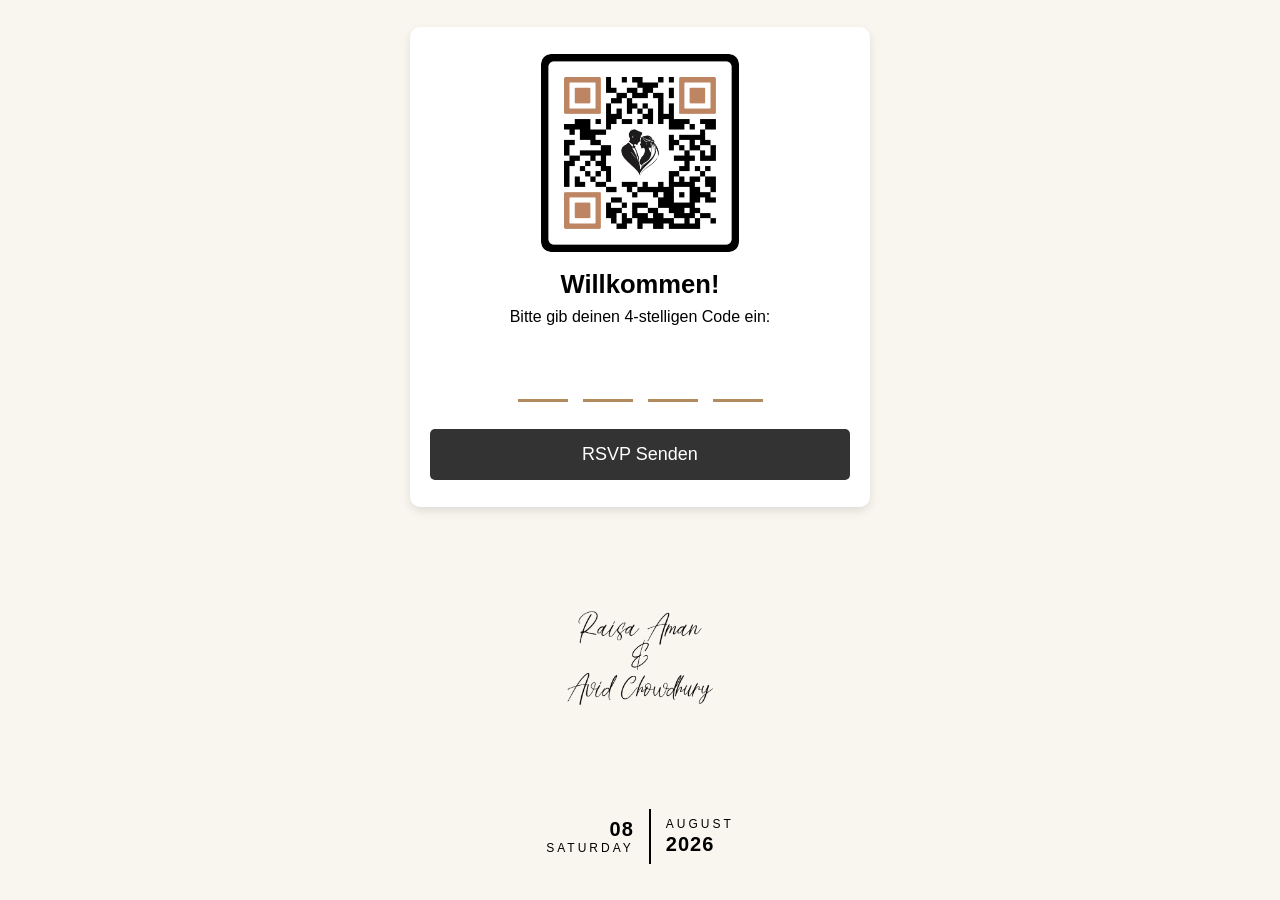
==== index.html @ 6ccfea8a "Add files via upload" ====
<!DOCTYPE html>
<html lang="de">
<head>
    <meta charset="UTF-8">
    <meta name="viewport" content="width=device-width, initial-scale=1.0">
    <title>Unsere Hochzeit - RSVP</title>
    <link rel="stylesheet" href="style.css">
</head>
<body>

<div id="landing-page-wrapper">
    
    <div class="container" id="login-section">
        <img src="QRCode.png" alt="QR Code" class="qr-image">
        
        <h2>Willkommen!</h2>
        <p>Bitte gib deinen 4-stelligen Code ein:</p>
        
        <div class="pin-container">
            <input type="text" class="pin-input" maxlength="1" pattern="[0-9]*" inputmode="numeric">
            <input type="text" class="pin-input" maxlength="1" pattern="[0-9]*" inputmode="numeric">
            <input type="text" class="pin-input" maxlength="1" pattern="[0-9]*" inputmode="numeric">
            <input type="text" class="pin-input" maxlength="1" pattern="[0-9]*" inputmode="numeric">
        </div>

        <button id="login-btn">RSVP Senden</button>
        <p id="login-error" class="hidden error-text"></p>
    </div>

    <div class="signature-wrapper">
        <img src="signature.png" alt="Raisa & Avid" class="signature-img">
    </div>

    <div class="wedding-date-wrapper">
        <div class="date-mask">
            <div class="date-left">
                <p class="txt-bold">08</p>
                <p class="txt-light">SATURDAY</p>
            </div>
        </div>
        <div class="date-divider"></div>
        <div class="date-mask">
            <div class="date-right">
                <p class="txt-light">AUGUST</p>
                <p class="txt-bold">2026</p>
            </div>
        </div>
    </div>
    
</div>

<div id="rsvp-section" class="hidden">
    
    <section class="snap-card" id="card-1">
        <div class="card-content">
            <h2 id="welcome-title">Willkommen!</h2>
            <p id="welcome-text">
                Willkommen <span id="display-name"></span> zu unserer Hochzeit am 08. August 2026 von 16 - 01 Uhr. 
                Bitte nimm dir für diesen Tag frei und gib uns Bescheid bis zum 17. Mai.
            </p>
            <div style="display: flex; gap: 10px; margin-top: 20px; width: 100%;">
                <button id="btn-accept" class="action-btn btn-outline-green">Zusagen</button>
                <button id="btn-decline" class="action-btn btn-outline-red">Absagen</button>
            </div>
        </div>
    </section>

    <section class="snap-card" id="card-2">
    <h2>Gäste Infos</h2>
    <div class="card-content">
        <p id="guest-count-hint" style="font-size: 0.9em; color: #666; margin-bottom: 15px;"></p>
        
        <div id="guest-rows-container"></div>
        
        <button id="btn-add-guest" class="hidden">
            <svg width="20" height="20" viewBox="0 0 24 24" fill="none" stroke="currentColor" stroke-width="2" stroke-linecap="round" stroke-linejoin="round"><line x1="12" y1="5" x2="12" y2="19"></line><line x1="5" y1="12" x2="19" y2="12"></line></svg>
            Weiteren Gast hinzufügen
        </button>

        <p style="font-size: 0.8em; color: #999; margin-top: 20px;">Wische nach oben, wenn alle Gäste eingetragen sind ↓</p>
    </div>
</section>

    <section class="snap-card" id="card-3">
        <h2>Dresscode</h2>
        <div class="card-content dresscode-content">
            <img src="Dresscode_V1.png" alt="Dresscode Details" class="dresscode-image">
            
            <button id="understood-btn" class="understood-btn-action">Verstanden</button>
        </div>
    </section>

    <section class="snap-card" id="card-4">
        <h2>Dinner</h2>
        <div class="card-content">
            <p style="font-size: 0.9em; color: #666; margin-bottom: 15px;">
                Gibt es beim Essen etwas zu beachten? (z.B. Allergien, Vegan, etc.)
            </p>
            
            <div id="dinner-guests-container"></div>

            <button id="save-dinner-btn" class="understood-btn-action" style="margin-top: 20px;">
                Speichern & Weiter
            </button>
        </div>
    </section>
    
    <section class="snap-card" id="card-5">
    <div class="carousel-container" id="carousel-area">
        <div class="carousel-wrapper" id="carousel-wrapper">
            <img src="Flonheim/Foto1.jpg" class="carousel-img">
            <img src="Flonheim/Foto2.jpg" class="carousel-img">
            <img src="Flonheim/Foto3.jpg" class="carousel-img">
            <img src="Flonheim/Foto4.jpg" class="carousel-img">
            <img src="Flonheim/Foto5.png" class="carousel-img">
        </div>
    </div>
    
    <div class="location-info">
        <h2>Festhalle Flonheim</h2>
        <p>Langgasse 79, 55237 Flonheim</p>
        <div class="maps-row">
            <a href="https://www.google.com/maps/search/?api=1&query=Festhalle Flonheim" target="_blank" class="map-btn google">Google Maps</a>
            <a href="https://maps.apple.com/?q=Festhalle Flonheim" target="_blank" class="map-btn apple">Apple Maps</a>
        </div>
        <p style="font-size: 0.8em; color: #999; margin-top: 15px;">Wische nach oben für die Party-Infos ↓</p>
    </div>
</section>

   <section class="snap-card" id="card-6">
    <h2>It's Party Time</h2>
    <div class="card-content">
        <p id="song-count-hint" style="font-size: 0.9em; color: #666; margin-bottom: 15px;"></p>
        
        <div id="song-search-container" class="hidden">
            <div style="position: relative; width: 100%;">
                <input type="text" id="song-search-input" placeholder="Lied oder Künstler suchen...">
                <div id="search-results-dropdown" class="search-dropdown hidden"></div>
            </div>
        </div>

        <div id="selected-songs-list" style="margin-top: 20px; width: 100%;"></div>

        <p style="font-size: 0.8em; color: #999; margin-top: 20px;">Wische nach oben für die nächsten Schritte ↓</p>
    </div>
</section>

</div>

<div id="fullscreen-overlay" class="hidden">
    <span id="close-fullscreen">&times;</span>
    <img id="fullscreen-img" src="" alt="Vollbild Ansicht">
</div>

<div class="container hidden" id="success-section">
    <h2>Vielen Dank!</h2>
    <p>Wir haben deine Antwort erfolgreich gespeichert.</p>
</div>
<script  type="module">    
    import { initializeApp } from "https://www.gstatic.com/firebasejs/12.12.0/firebase-app.js";
    import { getFirestore, doc, getDoc, updateDoc } from "https://www.gstatic.com/firebasejs/12.12.0/firebase-firestore.js";

    // DEINE FIREBASE CONFIG
    const firebaseConfig = {
        apiKey: "AIzaSyACj7yHly0z2lPBzhgyXNTXx2GetvDhIds",
        authDomain: "hochz-6b842.firebaseapp.com",
        projectId: "hochz-6b842",
        storageBucket: "hochz-6b842.firebasestorage.app",
        messagingSenderId: "20011730032",
        appId: "1:20011730032:web:bf5eca12bdac484ceb20b5",
        measurementId: "G-YV13TJYV90"
    };  

    const app = initializeApp(firebaseConfig);
    const db = getFirestore(app);

    let currentCode = "";
    let currentStatus = "pending"; //Gaststatus: pending, attending, declined
    let currentDinnerPrefs = []; //Speichert die Dinner-Daten lokal ab

    function scrollToCard(cardId) { // Zu Karte scrollen
    document.getElementById(cardId).scrollIntoView({ behavior: 'smooth' });
}

    // --- LOGIK FÜR DIE 4 PIN FELDER ---
    const pinInputs = document.querySelectorAll('.pin-input');
    
    pinInputs.forEach((input, index) => {
        input.addEventListener('input', (e) => {
            if (e.target.value.length === 1 && index < pinInputs.length - 1) {
                pinInputs[index + 1].focus();
            }
        });
        
        input.addEventListener('keydown', (e) => {
            if (e.key === 'Backspace' && e.target.value === '' && index > 0) {
                pinInputs[index - 1].focus();
            }
        });
    });

    // --- LOGIN LOGIK ---
    document.getElementById('login-btn').addEventListener('click', async () => {
    const codeArray = Array.from(pinInputs).map(input => input.value);
    const code = codeArray.join('');

    if(code.length !== 4) {
        document.getElementById('login-error').innerText = "Bitte gib alle 4 Ziffern ein.";
        document.getElementById('login-error').classList.remove('hidden');
        return;
    }

    const docRef = doc(db, "invitations", code);
    const docSnap = await getDoc(docRef); // Hier war in deinem Code ein kleiner doppelter Aufruf, das ist jetzt sauberer

    if (docSnap.exists()) {
        currentCode = code;
        const data = docSnap.data();
        
        currentStatus = data.status || "pending"; 
        updateButtonUI(currentStatus); // Setzt die Buttons direkt richtig beim Login

        // Landing Page ausblenden, Scroller einblenden
        document.getElementById('landing-page-wrapper').classList.add('hidden');
        document.getElementById('rsvp-section').classList.remove('hidden');

        // Namen in Begrüßung einfügen
        document.getElementById('display-name').innerText = data.name ? data.name : "";
        currentDinnerPrefs = data.dinnerPreferences || [];
        maxSongs = 1 + (data.guests ? data.guests.length : 0);
        selectedSongs = data.songWishlist || [];
        renderSongs();
        document.getElementById('song-count-hint').innerText = `Deine Gruppe darf sich ${maxSongs} Lied(er) wünschen!`;
        
        // --- NEUE LOGIK FÜR KARTE 2 (Gäste-Reihen) ---
        
        // Berechne maximale Gästeanzahl
       let allowedPlus = data.allowedPlusOnes || 0;
        maxAllowedGuests = 1 + allowedPlus; // 1 Hauptgast + X Begleitungen

        const hint = document.getElementById('guest-count-hint');
        if (allowedPlus > 0) {
            hint.innerText = `Du kannst dich und bis zu ${allowedPlus} weitere Person(en) eintragen.`;
        } else {
            hint.innerText = `Diese Einladung gilt exklusiv für dich.`;
        }

        // --- GÄSTE REIHEN LADEN ---
        document.getElementById('guest-rows-container').innerHTML = ""; // Container vor dem Füllen leeren

        // 1. HAUPTGAST (Immer die allererste Zeile)
        let fName = data.firstName || "";
        let lName = data.lastName || "";
        
        // Fallback: Falls 'firstName' leer ist, aber der Admin nur einen vollen 'name' eingetragen hat
        if (!fName && !lName && data.name && data.name !== "Unbekannter Gast") {
            const parts = data.name.trim().split(" ");
            fName = parts[0] || ""; 
            lName = parts.slice(1).join(" ") || ""; 
        }

        // Wenn bereits ein Name vom Admin oder durch vorheriges Speichern da ist -> Modus "saved" (Mülleimer/Stift)
        // Wenn es komplett leer ist -> Modus "unsaved" (Grüner Haken)
        let isMainSaved = (fName !== "" || lName !== ""); 
        createGuestRow(fName, lName, isMainSaved);

        // 2. BEGLEITPERSONEN (Zeile 2, 3, ...)
        const guestsArray = data.guests || [];
        guestsArray.forEach(guest => {
            // Begleiter, die bereits in der Datenbank stehen, laden wir direkt als "gespeichert"
            createGuestRow(guest.firstName, guest.lastName, true); 
        });
        
        // Aktualisieren, ob der Plus-Button noch angezeigt werden darf
        updateAddButtonVisibility();
        startAutoplay();

    } else {
        document.getElementById('login-error').innerText = "Code ungültig. Bitte versuche es erneut.";
        document.getElementById('login-error').classList.remove('hidden');
        pinInputs.forEach(input => input.value = '');
        pinInputs[0].focus();
    }
});

    // --- SVG ICONS FÜR DIE BUTTONS ---
const iconCheck = `<svg width="20" height="20" viewBox="0 0 24 24" fill="none" stroke="#28a745" stroke-width="2" stroke-linecap="round" stroke-linejoin="round"><polyline points="20 6 9 17 4 12"></polyline></svg>`;
const iconTrash = `<svg width="18" height="18" viewBox="0 0 24 24" fill="none" stroke="#dc3545" stroke-width="2" stroke-linecap="round" stroke-linejoin="round"><polyline points="3 6 5 6 21 6"></polyline><path d="M19 6v14a2 2 0 0 1-2 2H7a2 2 0 0 1-2-2V6m3 0V4a2 2 0 0 1 2-2h4a2 2 0 0 1 2 2v2"></path></svg>`;
const iconPencil = `<svg width="18" height="18" viewBox="0 0 24 24" fill="none" stroke="#6c757d" stroke-width="2" stroke-linecap="round" stroke-linejoin="round"><path d="M11 4H4a2 2 0 0 0-2 2v14a2 2 0 0 0 2 2h14a2 2 0 0 0 2-2v-7"></path><path d="M18.5 2.5a2.121 2.121 0 0 1 3 3L12 15l-4 1 1-4 9.5-9.5z"></path></svg>`;
const iconSaveDisk = `<svg width="18" height="18" viewBox="0 0 24 24" fill="none" stroke="#007bff" stroke-width="2" stroke-linecap="round" stroke-linejoin="round"><path d="M19 21H5a2 2 0 0 1-2-2V5a2 2 0 0 1 2-2h11l5 5v11a2 2 0 0 1-2 2z"></path><polyline points="17 21 17 13 7 13 7 21"></polyline><polyline points="7 3 7 8 15 8"></polyline></svg>`;
// Globale Variablen für Gäste-Management
let maxAllowedGuests = 1; 

// Hauptfunktion: Synchronisiert alle "gespeicherten" Zeilen mit Firebase
async function syncGuestsToFirebase() {
    const container = document.getElementById('guest-rows-container');
    const rows = container.querySelectorAll('.guest-row.saved');
    
    let mainGuest = { firstName: "", lastName: "" };
    let plusOnes = [];

    // Wir gehen alle gespeicherten Zeilen durch
    Array.from(rows).forEach((row, index) => {
        const f = row.querySelector('.input-first').value.trim();
        const l = row.querySelector('.input-last').value.trim();
        
        if (index === 0) {
            // Die ALLERERSTE Zeile (Index 0) ist immer der Hauptgast
            mainGuest = { firstName: f, lastName: l };
        } else {
            // Alle folgenden Zeilen sind Begleitungen
            plusOnes.push({ firstName: f, lastName: l });
        }
    });

    // Voller Name des Hauptgastes für die Begrüßung updaten
    let fullName = (mainGuest.firstName + " " + mainGuest.lastName).trim();
    if(fullName === "") fullName = "Unbekannter Gast";
    
    // Live-Update des Begrüßungstextes auf Karte 1, falls der Gast seinen eigenen Namen ändert!
    document.getElementById('display-name').innerText = fullName !== "Unbekannter Gast" ? fullName : "";

    await updateDoc(doc(db, "invitations", currentCode), {
        name: fullName,
        firstName: mainGuest.firstName,
        lastName: mainGuest.lastName,
        guests: plusOnes, // Nur die Begleitungen landen im Array
        lastUpdated: new Date()
    });
    
    updateAddButtonVisibility();
}

// Prüft, ob der "Plus" Button angezeigt werden darf
function updateAddButtonVisibility() {
    const container = document.getElementById('guest-rows-container');
    const currentRows = container.querySelectorAll('.guest-row').length;
    const btnAdd = document.getElementById('btn-add-guest');
    
    if (currentRows < maxAllowedGuests) {
        btnAdd.classList.remove('hidden');
    } else {
        btnAdd.classList.add('hidden');
    }
}

// Funktion zum Erstellen einer neuen Gast-Zeile
function createGuestRow(firstName = "", lastName = "", isSaved = false) {
    const container = document.getElementById('guest-rows-container');
    const row = document.createElement('div');
    row.className = `guest-row ${isSaved ? 'saved' : ''}`;

    // HTML Struktur der Zeile
    row.innerHTML = `
        <input type="text" class="input-first" placeholder="Vorname" value="${firstName}">
        <input type="text" class="input-last" placeholder="Nachname" value="${lastName}">
        <button class="icon-btn btn-action-1"></button>
        <button class="icon-btn btn-action-2"></button>
    `;

    const inputFirst = row.querySelector('.input-first');
    const inputLast = row.querySelector('.input-last');
    const btn1 = row.querySelector('.btn-action-1'); // Check/Cross
    const btn2 = row.querySelector('.btn-action-2'); // Pencil/Disk

    // Status setzen
   function setRowState(state) {
        if (state === "unsaved") {
            inputFirst.disabled = false;
            inputLast.disabled = false;
            btn1.innerHTML = iconCheck; // Speichern (Grüner Haken)
            btn2.innerHTML = iconPencil;
            btn2.disabled = true; // Stift inaktiv
            row.classList.remove('saved');
        } else if (state === "saved") {
            inputFirst.disabled = true;
            inputLast.disabled = true;
            btn1.innerHTML = iconTrash; // Löschen (Roter Mülleimer)
            btn2.innerHTML = iconPencil;
            btn2.disabled = false; // Stift aktiv
            row.classList.add('saved');
        } else if (state === "editing") {
            inputFirst.disabled = false;
            inputLast.disabled = false;
            btn1.innerHTML = iconTrash; // Löschen bleibt möglich
            btn2.innerHTML = iconSaveDisk; // Kassette (Blau)
            row.classList.remove('saved'); 
        }
    }

    setRowState(isSaved ? "saved" : "unsaved");

    // Event Listener: Action 1 (Checkmark / Cross)
    btn1.addEventListener('click', async () => {
        if (!row.classList.contains('saved') && btn2.innerHTML.includes('stroke="#6c757d"')) {
            // Es ist das Checkmark (Speichern)
            if (inputFirst.value.trim() === "") return alert("Vorname fehlt!");
            setRowState("saved");
            await syncGuestsToFirebase();
        } else {
            // Es ist das Cross (Löschen)
            row.remove();
            await syncGuestsToFirebase();
            
            // Falls man alle löscht, direkt wieder eine leere Zeile anbieten
            if (container.children.length === 0) {
                createGuestRow();
            }
        }
    });

    // Event Listener: Action 2 (Pencil / Disk)
    btn2.addEventListener('click', async () => {
        if (btn2.innerHTML.includes('stroke="#6c757d"')) {
            // Es ist der Stift -> Modus auf "Editing"
            setRowState("editing");
            inputFirst.focus();
        } else {
            // Es ist die Diskette -> Modus auf "Saved"
            if (inputFirst.value.trim() === "") return alert("Vorname fehlt!");
            setRowState("saved");
            await syncGuestsToFirebase();
        }
    });

    container.appendChild(row);
    updateAddButtonVisibility();
}

// Plus Button Event
document.getElementById('btn-add-guest').addEventListener('click', () => {
    createGuestRow();
});

// Zusage-Button
document.getElementById('btn-accept').addEventListener('click', async () => {
    // Wenn Status ausstehend ist -> Zusagen
    if (currentStatus !== "attending") {
        await updateDoc(doc(db, "invitations", currentCode), { status: "attending" });
        currentStatus = "attending";
        updateButtonUI(currentStatus); // Button wird grün
        scrollToCard('card-2'); // Scrollt zu Karte 2
    } 
    // Wenn bereits zugesagt -> Rücknahme abfragen
    else if (currentStatus === "attending") {
        if (confirm("Möchtest du deine Zusage wirklich zurücknehmen?")) {
            await updateDoc(doc(db, "invitations", currentCode), { status: "pending" });
            currentStatus = "pending";
            updateButtonUI(currentStatus); // Button wird wieder weiß/grün
        }
    }
});

// Absage-Button
document.getElementById('btn-decline').addEventListener('click', async () => {
    // Egal welcher Status, vorher immer fragen
    if(confirm("Bist du sicher, dass du absagen möchtest? Wir würden uns sehr freuen, wenn du dabei wärst!")) {
        await updateDoc(doc(db, "invitations", currentCode), { status: "declined" });
        currentStatus = "declined";
        
        // Direkt zur "Vielen Dank" Seite
        document.getElementById('rsvp-section').classList.add('hidden');
        document.getElementById('success-section').classList.remove('hidden');
    }
});

//Update Buttons je nach Status
function updateButtonUI(status) {
    const btnAccept = document.getElementById('btn-accept');
    const btnDecline = document.getElementById('btn-decline');

    if (status === "attending") {
        // Zustand: Zugesagt
        btnAccept.className = "action-btn btn-solid-green";
        btnAccept.innerText = "Zugesagt";
        btnDecline.className = "action-btn btn-gray"; // Absagen Button wird grau
    } else {
        // Zustand: Ausstehend (oder abgelehnt)
        btnAccept.className = "action-btn btn-outline-green";
        btnAccept.innerText = "Zusagen";
        btnDecline.className = "action-btn btn-outline-red";
    }
}

// --- BUTTON LOGIK DRESSCODE ---
document.getElementById('understood-btn').addEventListener('click', () => {
    loadDinnerCard(); // Namen laden, bevor gescrollt wird
    scrollToCard('card-4');
});

// --- LOGIK FÜR KARTE 4 (DINNER) ---

function loadDinnerCard() {
    const container = document.getElementById('dinner-guests-container');
    container.innerHTML = ""; // Vorher leeren

    const guestRows = document.querySelectorAll('#guest-rows-container .guest-row.saved');
    
    if (guestRows.length === 0) {
        container.innerHTML = "<p style='color:#dc3545;'>Bitte trage zuerst deine Gäste unter 'Gäste Infos' (Karte 2) ein und speichere sie ab.</p>";
        return;
    }

    guestRows.forEach((row) => {
        const firstName = row.querySelector('.input-first').value;
        const lastName = row.querySelector('.input-last').value;
        const fullName = `${firstName} ${lastName}`.trim();

        // NEU: Schauen, ob für diesen Namen schon Daten existieren
        const existingData = currentDinnerPrefs.find(d => d.name === fullName) || { allergies: "", notes: "" };

        const guestBlock = document.createElement('div');
        guestBlock.className = "dinner-guest-block";
        guestBlock.innerHTML = `
            <span class="dinner-guest-name">${fullName}</span>
            <div class="dinner-input-group">
                <input type="text" class="dinner-allergies" placeholder="Allergien / Diät (z.B. Vegan)" value="${existingData.allergies}">
                <input type="text" class="dinner-notes" placeholder="Anmerkung zum Essen" value="${existingData.notes}">
            </div>
        `;
        container.appendChild(guestBlock);
    });
}

// 1. Laden beim Klick auf "Verstanden" (Karte 3)
document.getElementById('understood-btn').addEventListener('click', () => {
    loadDinnerCard(); 
    scrollToCard('card-4');
});

// 2. Sicherheits-Check: Laden, wenn der Gast per Hand zu Karte 4 wischt
const dinnerCardObserver = new IntersectionObserver((entries) => {
    entries.forEach(entry => {
        // Wenn Karte 4 zu mindestens 50% sichtbar wird
        if (entry.isIntersecting) {
            // Nur laden, wenn der Container noch leer ist (verhindert Überschreiben bereits getippter Eingaben)
            if (document.getElementById('dinner-guests-container').innerHTML.trim() === "") {
                loadDinnerCard();
            }
        }
    });
}, { threshold: 0.5 });
dinnerCardObserver.observe(document.getElementById('card-4'));

// Speichern-Button auf Karte 4
document.getElementById('save-dinner-btn').addEventListener('click', async () => {
    const blocks = document.querySelectorAll('.dinner-guest-block');
    const dinnerData = [];

    blocks.forEach(block => {
        dinnerData.push({
            name: block.querySelector('.dinner-guest-name').innerText,
            allergies: block.querySelector('.dinner-allergies').value.trim(),
            notes: block.querySelector('.dinner-notes').value.trim()
        });
    });

    // NEU: Globale Variable updaten, damit beim Wischen nichts verloren geht
    currentDinnerPrefs = dinnerData;

    await updateDoc(doc(db, "invitations", currentCode), {
        dinnerPreferences: dinnerData,
        lastUpdated: new Date()
    });

    // Button-Feedback, damit der Gast sieht, dass gespeichert wurde
    const btn = document.getElementById('save-dinner-btn');
    const originalText = btn.innerText;
    btn.innerText = "Gespeichert!";
    btn.style.backgroundColor = "#28a745"; // Kurz grün aufleuchten
    
    setTimeout(() => {
        btn.innerText = originalText;
        btn.style.backgroundColor = "#333";
        scrollToCard('card-5'); // Dann erst scrollen
    }, 800);
});

// --- KARUSSELL LOGIK ---
let currentSlide = 0;
let carouselTimer;
let interactionTimer;

function updateCarousel() {
    const wrapper = document.getElementById('carousel-wrapper');
    const totalSlides = document.querySelectorAll('.carousel-img').length;
    currentSlide = (currentSlide + 1) % totalSlides;
    wrapper.style.transform = `translateX(-${currentSlide * 100}%)`;
}

function startAutoplay() {
    stopAutoplay(); // Sicherstellen, dass kein Timer doppelt läuft
    carouselTimer = setInterval(updateCarousel, 3000);
}

function stopAutoplay() {
    clearInterval(carouselTimer);
}

// Funktion für die 5-Sekunden-Pause
function handleManualInteraction() {
    stopAutoplay();
    clearTimeout(interactionTimer);
    interactionTimer = setTimeout(() => {
        startAutoplay();
    }, 5000);
}

// Swipe-Erkennung
let touchStartX = 0;
const carouselArea = document.getElementById('carousel-area');

carouselArea.addEventListener('touchstart', (e) => {
    touchStartX = e.changedTouches[0].screenX;
    handleManualInteraction(); // Timer pausieren
}, {passive: true});

carouselArea.addEventListener('touchend', (e) => {
    const touchEndX = e.changedTouches[0].screenX;
    const wrapper = document.getElementById('carousel-wrapper');
    const totalSlides = document.querySelectorAll('.carousel-img').length;

    if (touchStartX - touchEndX > 50) {
        // Swipe links -> Nächstes Bild
        currentSlide = (currentSlide + 1) % totalSlides;
    } else if (touchEndX - touchStartX > 50) {
        // Swipe rechts -> Vorheriges Bild
        currentSlide = (currentSlide - 1 + totalSlides) % totalSlides;
    }
    wrapper.style.transform = `translateX(-${currentSlide * 100}%)`;
}, {passive: true});

// --- VOLLBILD LOGIK (LIGHTBOX) ---
const overlay = document.getElementById('fullscreen-overlay');
const fullscreenImg = document.getElementById('fullscreen-img');
const closeBtn = document.getElementById('close-fullscreen');
const carouselImages = document.querySelectorAll('.carousel-img');

// Bild öffnen
carouselImages.forEach(img => {
    img.addEventListener('click', (e) => {
        fullscreenImg.src = e.target.src; // Kopiert die Bild-URL
        overlay.classList.remove('hidden'); // Blendet Overlay ein
        stopAutoplay(); // Stoppt das Karussell im Hintergrund
    });
});

// Bild schließen durch X-Button
closeBtn.addEventListener('click', () => {
    overlay.classList.add('hidden');
    handleManualInteraction(); // Startet den 5-Sekunden-Timer für das Karussell
});

// Bild schließen durch Klick in den leeren Raum
overlay.addEventListener('click', (e) => {
    // Prüft, ob man auf den Hintergrund (overlay) geklickt hat und nicht auf das Bild selbst
    if (e.target === overlay) {
        overlay.classList.add('hidden');
        handleManualInteraction(); 
    }
});

// --- LOGIK FÜR KARTE 6 (PARTY TIME) ---

let maxSongs = 1;
let selectedSongs = [];
let audioPlayer = new Audio();

// Funktion zum Suchen von Songs (iTunes API)
async function searchSongs(query) {
    if (query.length < 3) return;
    const response = await fetch(`https://itunes.apple.com/search?term=${encodeURIComponent(query)}&entity=song&limit=5&country=de`);
    const data = await response.json();
    displaySearchResults(data.results);
}

function displaySearchResults(results) {
    const dropdown = document.getElementById('search-results-dropdown');
    dropdown.innerHTML = "";
    if (results.length === 0) { dropdown.classList.add('hidden'); return; }

    results.forEach(song => {
        const item = document.createElement('div');
        item.className = "search-item";
        item.innerHTML = `
            <img src="${song.artworkUrl60}" alt="Cover">
            <div class="info">
                <span class="title">${song.trackName}</span>
                <span class="artist">${song.artistName}</span>
            </div>
        `;
        item.onclick = () => addSong(song);
        dropdown.appendChild(item);
    });
    dropdown.classList.remove('hidden');
}

async function addSong(song) {
    if (selectedSongs.length >= maxSongs) return;

    const newSong = {
        id: song.trackId,
        title: song.trackName,
        artist: song.artistName,
        previewUrl: song.previewUrl,
        cover: song.artworkUrl60
    };

    selectedSongs.push(newSong);
    document.getElementById('search-results-dropdown').classList.add('hidden');
    document.getElementById('song-search-input').value = "";
    
    renderSongs();
    await syncSongsToFirebase();
}

async function removeSong(index) {
    selectedSongs.splice(index, 1);
    renderSongs();
    await syncSongsToFirebase();
}

function renderSongs() {
    const list = document.getElementById('selected-songs-list');
    list.innerHTML = "";

    selectedSongs.forEach((song, index) => {
        const row = document.createElement('div');
        row.className = "selected-song-row";
        row.innerHTML = `
            <button id="play-btn-${index}" class="play-btn" onclick="window.togglePlay(${index}, '${song.previewUrl}')">▶</button>
            <div class="info" style="flex:1; text-align:left;">
                <div style="font-weight:bold; font-size:14px;">${song.title}</div>
                <div style="font-size:12px; color:#666;">${song.artist}</div>
            </div>
            <button class="icon-btn" onclick="window.removeSong(${index})">${iconTrash}</button>
        `;
        list.appendChild(row);
    });

    // Plus-Icon (Suche) anzeigen/verstecken
    const searchContainer = document.getElementById('song-search-container');
    if (selectedSongs.length < maxSongs) {
        searchContainer.classList.remove('hidden');
    } else {
        searchContainer.classList.add('hidden');
    }
}

/// --- NEUE AUDIO LOGIK (Play / Pause) ---
let currentlyPlayingIndex = -1; // Merkt sich, welches Lied gerade läuft
let previewTimeout; // Merkt sich den 10-Sekunden-Timer

window.togglePlay = (index, url) => {
    const btn = document.getElementById(`play-btn-${index}`);

    // Fall 1: Das ausgewählte Lied läuft bereits -> PAUSIEREN
    if (currentlyPlayingIndex === index && !audioPlayer.paused) {
        audioPlayer.pause();
        btn.innerText = "▶"; // Zurück zu Play
        clearTimeout(previewTimeout); // Timer stoppen
        currentlyPlayingIndex = -1;
        return;
    }

    // Fall 2: Ein anderes Lied läuft gerade -> ALTES STOPPEN
    if (currentlyPlayingIndex !== -1) {
        const oldBtn = document.getElementById(`play-btn-${currentlyPlayingIndex}`);
        if (oldBtn) oldBtn.innerText = "▶"; // Altes Symbol zurücksetzen
        clearTimeout(previewTimeout);
    }

    // Fall 3: Lied starten
    audioPlayer.src = url;
    audioPlayer.play();
    btn.innerText = "⏸"; // Auf Pause-Symbol wechseln
    currentlyPlayingIndex = index;

    // Nach 10 Sekunden automatisch stoppen
    previewTimeout = setTimeout(() => {
        audioPlayer.pause();
        audioPlayer.currentTime = 0;
        if (document.getElementById(`play-btn-${index}`)) {
            document.getElementById(`play-btn-${index}`).innerText = "▶";
        }
        currentlyPlayingIndex = -1;
    }, 20000);
};

// Sicherheits-Check: Falls das Lied auf natürliche Weise vor 10 Sek. endet
audioPlayer.onended = () => {
    if (currentlyPlayingIndex !== -1) {
        const btn = document.getElementById(`play-btn-${currentlyPlayingIndex}`);
        if (btn) btn.innerText = "▶";
        currentlyPlayingIndex = -1;
    }
};

window.removeSong = (index) => removeSong(index);

async function syncSongsToFirebase() {
    await updateDoc(doc(db, "invitations", currentCode), {
        songWishlist: selectedSongs
    });
}

// Suche beim Tippen (Debounce)
let searchTimeout;
document.getElementById('song-search-input').addEventListener('input', (e) => {
    clearTimeout(searchTimeout);
    searchTimeout = setTimeout(() => searchSongs(e.target.value), 100);
});
    </script>

</body>
</html>
---- style.css ----
body { 
            font-family: 'Segoe UI', Tahoma, Geneva, Verdana, sans-serif; 
            text-align: center; 
            background-color: #f9f6f0; 
            margin: 0;
            padding: 0;
            min-height: 100svh; /* svh beachtet auch die Adressleiste bei mobilen Browsern */
            display: flex;
            flex-direction: column;
            align-items: center; 
            overflow-x: hidden;
        }
        
        /* --- WRAPPER FÜR DIE STARTSEITE (Genau 1 Bildschirmhöhe) --- */
        #landing-page-wrapper {
            display: flex;
            flex-direction: column;
            justify-content: space-between; /* Verteilt alles gleichmäßig vertikal */
            align-items: center;
            width: 100%;
            max-width: 500px;
            height: 100svh; /* Nimmt exakt die sichtbare Bildschirmhöhe ein */
            padding: 3vh 20px 4vh 20px; /* Dynamischer Abstand (vh) oben und unten */
            box-sizing: border-box;
        }

        .container { 
            background: white; 
            padding: 3vh 20px; /* vh = schrumpft auf kleinen Handys etwas zusammen */
            border-radius: 10px; 
            box-shadow: 0 4px 10px rgba(0,0,0,0.1); 
            width: 100%;
            box-sizing: border-box;
        }

        /* Der Formular-Bereich darf scrollen, falls er sehr lang wird */
        #rsvp-section, #success-section {
            max-width: 500px;
            margin-top: 5vh;
            margin-bottom: 5vh;
        }
        
        /* QR Code Styling - Skaliert jetzt mit der Bildschirmhöhe! */
        .qr-image {
            width: auto;
            max-width: 100%; 
            max-height: 22vh; /* Das Bild nimmt maximal 22% der Bildschirmhöhe ein */
            margin: 0 auto 2vh auto;
            display: block;
            border-radius: 10px;
        }

        h2 { margin: 1vh 0; font-size: 1.6em; }
        p { margin: 1vh 0; }

        /* 4-PIN Eingabe Styling */
        .pin-container {
            display: flex;
            justify-content: center;
            gap: 15px; 
            margin: 2vh 0 3vh 0;
        }
        .pin-input {
            width: 50px;
            height: 55px;
            font-size: 28px;
            text-align: center;
            border: none;
            border-bottom: 3px solid #b28b5e; 
            background: transparent;
            outline: none;
            border-radius: 0;
            padding: 0;
        }
        .pin-input:focus { border-bottom-color: #333; }

        /* Formular Styling */
        input:not(.pin-input), select, textarea { 
            width: 100%; padding: 10px; margin: 10px 0; border: 1px solid #ccc; border-radius: 5px; box-sizing: border-box; 
        }
        button { 
            background-color: #333; 
            color: white; border: none; padding: 15px 20px; border-radius: 5px; cursor: pointer; width: 100%; font-size: 18px; 
        }
        button:hover { background-color: #555; }
        .hidden { display: none !important; }
        .error-text { color: #dc3545; margin-top: 10px; }


        /* --- SCHRIFTZUG ANIMATION --- */
        .signature-wrapper {
            margin: auto; /* Zieht sich automatisch in die Mitte des freien Platzes */
            max-width: 280px; 
            width: 100%;
        }
        
        .signature-img {
            width: 100%;
            height: auto;
            max-height: 12vh; /* Wird auf kleinen Displays nicht zu riesig */
            object-fit: contain;
            display: block;
            clip-path: inset(0 100% 0 0);
            animation: writeSignature 2s ease-in-out 0.3s forwards;
        }

        @keyframes writeSignature {
            to { clip-path: inset(0 0 0 0); }
        }


        /* --- DATUM ANIMATION STYLING --- */
        .wedding-date-wrapper {
            display: flex;
            justify-content: center;
            align-items: center;
            margin: 0; /* Wird vom Wrapper (space-between) gesteuert */
            color: #000;
        }

        .date-divider {
            width: 2px;
            height: 55px;
            background-color: #000;
            transform: scaleY(0);
            animation: growLine 0.5s ease-out 2s forwards;
            z-index: 10;
        }

        .date-mask {
            overflow: hidden; 
            padding: 0 15px;
        }

        .date-left {
            text-align: right;
            transform: translateX(120%); 
            animation: slideOut 1s cubic-bezier(0.2, 0.8, 0.2, 1) 2.5s forwards;
        }

        .date-right {
            text-align: left;
            transform: translateX(-120%); 
            animation: slideOut 1s cubic-bezier(0.2, 0.8, 0.2, 1) 2.5s forwards;
        }

        .date-left p, .date-right p { margin: 0; line-height: 1.2; }
        .txt-bold { font-weight: 800; font-size: 20px; letter-spacing: 1px; }
        .txt-light { font-weight: 300; font-size: 12px; letter-spacing: 3px; }

        @keyframes growLine { to { transform: scaleY(1); } }
        @keyframes slideOut { to { transform: translateX(0); } }

        /* ... (Bisheriges Body & Landing-Page Styling bleibt gleich) ... */

/* --- DER TIKTOK SCROLLER --- */
#rsvp-section {
    width: 100%;
    height: 100svh;
    overflow-y: scroll;
    scroll-snap-type: y mandatory; /* Das magische Einrasten */
    scroll-behavior: smooth;
    display: block; /* War vorher flex, muss für snapping block/flex-col sein */
}

.snap-card {
    width: 100%;
    height: 100svh;
    scroll-snap-align: start; /* Wo die Karte einrastet */
    display: flex;
    flex-direction: column;
    justify-content: center;
    align-items: center;
    padding: 20px;
    box-sizing: border-box;
    position: relative;
}

/*Button Styling */
.snap-card:nth-child(even) { background-color: #fff; }
.snap-card:nth-child(odd) { background-color: #fcfbf8; }

.snap-card h2 {
    font-size: 2.5em;
    color: #333;
    margin-bottom: 20px;
    text-transform: uppercase;
    letter-spacing: 2px;
}

.card-content {
    background: white;
    padding: 30px;
    border-radius: 15px;
    box-shadow: 0 4px 15px rgba(0,0,0,0.05);
    width: 100%;
    max-width: 450px;
}

/* --- AKTION BUTTONS (ZUSAGEN / ABSAGEN) --- */
.action-btn {
    flex: 1; /* Macht beide Buttons gleich breit */
    padding: 15px 10px;
    border-radius: 5px;
    font-size: 16px;
    font-weight: bold;
    cursor: pointer;
    transition: all 0.3s ease; /* Weicher Übergang der Farben */
}

/* Weiß mit grünem Rand */
.btn-outline-green {
    background-color: white;
    color: #28a745;
    border: 2px solid #28a745;
}

/* Komplett Grün */
.btn-solid-green {
    background-color: #28a745;
    color: white;
    border: 2px solid #28a745;
}

/* Weiß mit rotem Rand */
.btn-outline-red {
    background-color: white;
    color: #dc3545;
    border: 2px solid #dc3545;
}

/* Grau (Inaktiv, aber klickbar) */
.btn-gray {
    background-color: #f0f0f0;
    color: #999;
    border: 2px solid #ccc;
}

/* --- DYNAMISCHE GÄSTE-REIHEN --- */
.guest-row {
    display: flex;
    gap: 5px; /* Abstand etwas verringert für mehr Platz */
    align-items: center;
    background: #fdfdfd;
    padding: 8px 5px; /* Etwas kompakter */
    border-radius: 8px;
    border: 1px solid #eee;
}

/* Eingabefelder in der Reihe */
.guest-row input {
    flex: 1; /* Sagt den Feldern: Nehmt den gesamten verfügbaren Platz ein! */
    min-width: 40px; /* Verhindert, dass sie winzig werden */
    padding: 10px 5px;
    border: 1px solid #ccc;
    border-radius: 5px;
    margin: 0; 
    font-size: 14px; /* Schrift auf Handys leicht optimiert */
}

/* Ausgegraute Felder nach dem Speichern */
.guest-row input:disabled {
    background-color: #f5f5f5;
    color: #666;
    border-color: transparent;
}

/* Icon Buttons - Jetzt fest und schmal! */
.icon-btn {
    flex: 0 0 34px; /* Feste Breite: Wächst nicht, schrumpft nicht */
    height: 34px;
    background: none;
    border: none;
    cursor: pointer;
    padding: 0; /* Padding entfernt, Icon füllt den Button besser aus */
    display: flex;
    align-items: center;
    justify-content: center;
    border-radius: 5px;
    transition: background 0.2s;
}

.icon-btn:hover:not(:disabled) {
    background: #e9ecef;
}

.icon-btn:disabled {
    opacity: 0.3;
    cursor: not-allowed;
}

/* Der Plus Button für neue Gäste */
#btn-add-guest {
    width: 100%;
    padding: 15px;
    border: 2px dashed #b28b5e;
    background: transparent;
    color: #b28b5e;
    font-weight: bold;
    cursor: pointer;
    border-radius: 8px;
    transition: all 0.3s ease;
    display: flex;
    align-items: center;
    justify-content: center;
    gap: 10px;
}

#btn-add-guest:hover {
    background: rgba(178, 139, 94, 0.1);
}

/* --- DRESSCODE STYLING --- */
.dresscode-content {
    display: flex;
    flex-direction: column;
    align-items: center;
    gap: 20px; /* Abstand zwischen Bild und Button */
}

.dresscode-image {
    width: auto;
    max-width: 100%;
    height: auto;
    max-height: 70svh; /* Begrenzt die Höhe des Bildes, damit der Button sichtbar bleibt */
    object-fit: contain;
    border-radius: 10px;
    box-shadow: 0 2px 5px rgba(0,0,0,0.1);
}

.understood-btn-action {
    background-color: #333;
    color: white;
    border: none;
    padding: 15px 25px;
    border-radius: 5px;
    cursor: pointer;
    font-size: 18px;
    font-weight: bold;
    text-transform: uppercase;
    letter-spacing: 1px;
    transition: background 0.3s;
}

.understood-btn-action:hover {
    background-color: #555;
}

/* --- DINNER KARTEN STYLING --- */
#dinner-guests-container {
    display: flex;
    flex-direction: column;
    gap: 20px;
    max-height: 50vh; /* Ermöglicht Scrollen innerhalb der Karte, falls viele Gäste */
    overflow-y: auto;
    padding-right: 5px;
}

.dinner-guest-block {
    text-align: left;
    background: #fdfdfd;
    padding: 15px;
    border-radius: 8px;
    border: 1px solid #eee;
}

.dinner-guest-name {
    font-weight: bold;
    color: #b28b5e;
    margin-bottom: 10px;
    display: block;
}

.dinner-input-group {
    display: flex;
    flex-direction: column;
    gap: 8px;
}

.dinner-input-group input {
    font-size: 14px;
    padding: 8px;
    border: 1px solid #ddd;
    border-radius: 4px;
}

/* --- LOCATION KARTE & KARUSSELL --- */
.carousel-container {
    width: 100%;
    height: 66.6svh; /* 2/3 der Bildschirmhöhe */
    overflow: hidden;
    position: relative;
    touch-action: pan-y; /* Erlaubt vertikales Scrollen der Seite, fängt aber horizontales Swipen ab */
}

.carousel-wrapper {
    display: flex;
    width: 100%;
    height: 100%;
    transition: transform 0.5s cubic-bezier(0.25, 0.46, 0.45, 0.94);
}

.carousel-img {
    width: 100%;
    height: 100%;
    object-fit: cover;
    flex-shrink: 0;
}

.location-info {
    height: 33.4svh; /* Restliches 1/3 */
    background: white;
    display: flex;
    flex-direction: column;
    justify-content: center;
    align-items: center;
    padding: 0 20px;
}

.maps-row {
    display: flex;
    gap: 15px;
    width: 100%;
    max-width: 400px;
    margin-top: 10px;
}

.map-btn {
    flex: 1;
    padding: 12px;
    border-radius: 8px;
    text-decoration: none;
    font-weight: bold;
    color: white;
    text-align: center;
    font-size: 14px;
}

.map-btn.google { background-color: #4285F4; }
.map-btn.apple { background-color: #000000; }

/* --- VOLLBILD OVERLAY (LIGHTBOX) --- */
#fullscreen-overlay {
    position: fixed; /* Legt sich über die gesamte Seite */
    top: 0;
    left: 0;
    width: 100vw;
    height: 100vh;
    background-color: rgba(0, 0, 0, 0.9); /* Dunkler, leicht transparenter Hintergrund */
    z-index: 9999; /* Stellt sicher, dass es über allem anderen liegt */
    display: flex;
    justify-content: center;
    align-items: center;
}

/* Verhindert, dass das Flexbox-Layout im Overlay zerschossen wird, wenn display:none greift */
#fullscreen-overlay.hidden {
    display: none !important;
}

#fullscreen-img {
    max-width: 95%;
    max-height: 95%;
    object-fit: contain;
    border-radius: 8px;
    box-shadow: 0 0 20px rgba(0,0,0,0.5);
    user-select: none;
}

#close-fullscreen {
    position: absolute;
    top: 20px;
    right: 30px;
    color: white;
    font-size: 45px;
    font-weight: bold;
    cursor: pointer;
    z-index: 10000;
    transition: color 0.3s;
}

#close-fullscreen:hover {
    color: #b28b5e; /* Ändert sich zur Hochzeitsfarbe beim Hovern */
}

/* Zeigt dem User, dass er die Karussell-Bilder anklicken kann */
.carousel-img {
    cursor: pointer; 
}
/* --- PARTY TIME / SONG SUCHE --- */
#song-search-input {
    margin: 0;
    border-radius: 25px;
    padding: 12px 20px;
    border: 2px solid #eee;
}

.search-dropdown {
    position: absolute;
    top: 100%;
    left: 0;
    right: 0;
    background: white;
    border: 1px solid #ddd;
    border-radius: 10px;
    box-shadow: 0 4px 15px rgba(0,0,0,0.1);
    z-index: 100;
    max-height: 250px;
    overflow-y: auto;
    text-align: left;
}

.search-item {
    display: flex;
    align-items: center;
    padding: 10px;
    gap: 10px;
    cursor: pointer;
    border-bottom: 1px solid #f5f5f5;
}

.search-item:hover { background-color: #f9f9f9; }
.search-item img { width: 40px; height: 40px; border-radius: 4px; }
.search-item .info { display: flex; flex-direction: column; overflow: hidden; }
.search-item .title { font-weight: bold; font-size: 14px; white-space: nowrap; overflow: hidden; text-overflow: ellipsis; }
.search-item .artist { font-size: 12px; color: #666; }

.selected-song-row {
    display: flex;
    align-items: center;
    gap: 10px;
    background: #f8f8f8;
    padding: 10px;
    border-radius: 12px;
    margin-bottom: 10px;
    border: 1px solid #eee;
}

.play-btn {
    background: #b28b5e;
    color: white;
    border: none;
    border-radius: 50%;
    width: 35px;
    height: 35px;
    display: flex;
    align-items: center;
    justify-content: center;
    cursor: pointer;
}
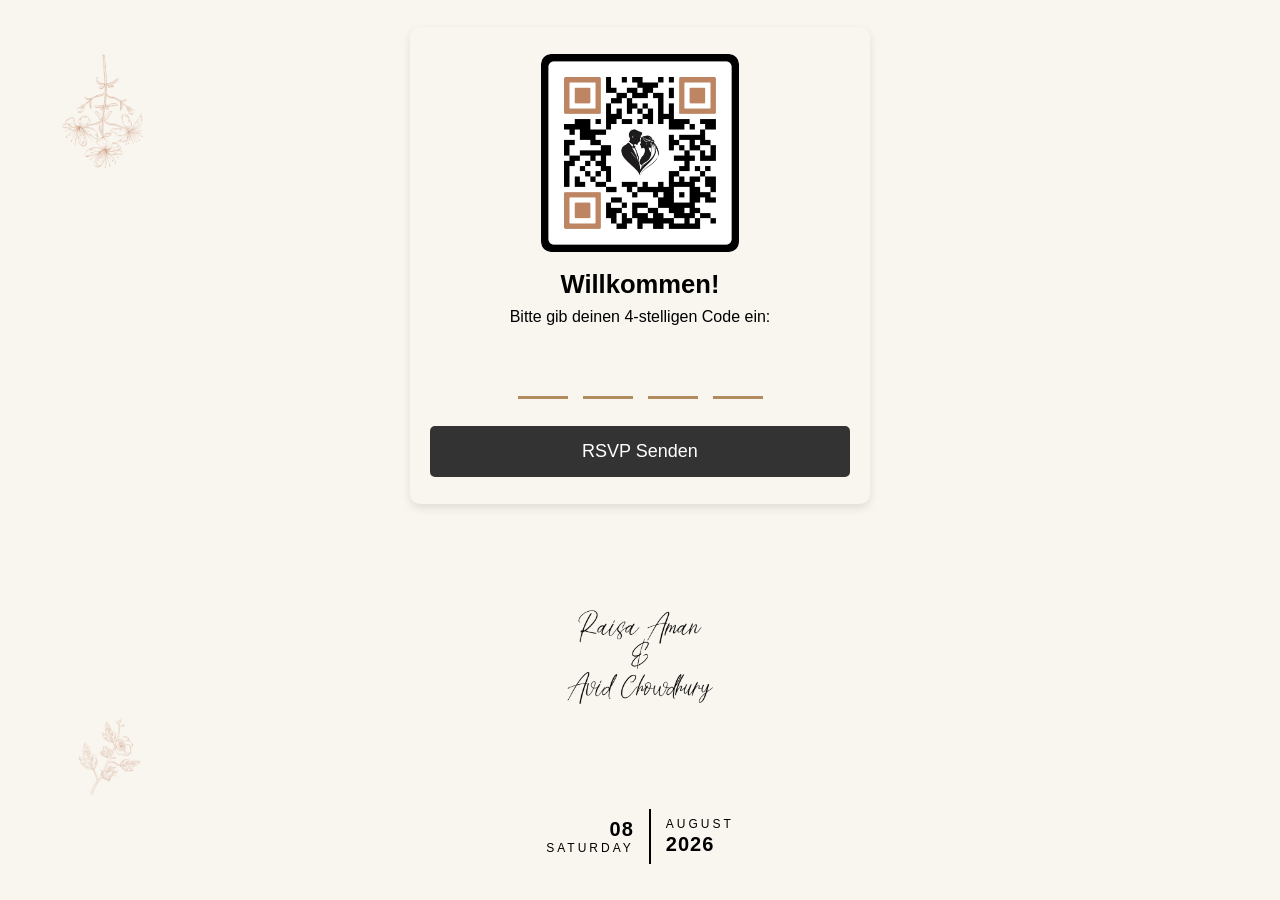
==== commit b6dedc11: "Add files via upload" ====
--- a/index.html
+++ b/index.html
@@ -55,7 +55,7 @@
         <div class="card-content">
             <h2 id="welcome-title">Willkommen!</h2>
             <p id="welcome-text">
-                Willkommen <span id="display-name"></span> zu unserer Hochzeit am 08. August 2026 von 16 - 01 Uhr. 
+                Willkommen <span id="display-name"></span> zu unserer Hochzeit am 08. August 2026. 
                 Bitte nimm dir für diesen Tag frei und gib uns Bescheid bis zum 17. Mai.
             </p>
             <div style="display: flex; gap: 10px; margin-top: 20px; width: 100%;">
@@ -117,11 +117,13 @@
     </div>
     
     <div class="location-info">
-        <h2>Festhalle Flonheim</h2>
+        <span style="font-size: 12px; color: #999; text-transform: uppercase; letter-spacing: 2px;">Unsere Location</span>
+        <h2 style="margin: 5px 0 10px 0;">Festhalle Flonheim</h2>
         <p>Langgasse 79, 55237 Flonheim</p>
+        
         <div class="maps-row">
-            <a href="https://www.google.com/maps/search/?api=1&query=Festhalle Flonheim" target="_blank" class="map-btn google">Google Maps</a>
-            <a href="https://maps.apple.com/?q=Festhalle Flonheim" target="_blank" class="map-btn apple">Apple Maps</a>
+            <a href="https://www.google.com/maps/search/?api=1&query=Langgasse+79,+55237+Flonheim" target="_blank" class="map-btn google">Google Maps</a>
+            <a href="https://maps.apple.com/?q=Langgasse+79,+55237+Flonheim" target="_blank" class="map-btn apple">Apple Maps</a>
         </div>
         <p style="font-size: 0.8em; color: #999; margin-top: 15px;">Wische nach oben für die Party-Infos ↓</p>
     </div>
@@ -140,8 +142,6 @@
         </div>
 
         <div id="selected-songs-list" style="margin-top: 20px; width: 100%;"></div>
-
-        <p style="font-size: 0.8em; color: #999; margin-top: 20px;">Wische nach oben für die nächsten Schritte ↓</p>
     </div>
 </section>
 
@@ -810,6 +810,30 @@
     clearTimeout(searchTimeout);
     searchTimeout = setTimeout(() => searchSongs(e.target.value), 100);
 });
+
+// --- SCROLL ANIMATIONEN (Einblenden beim Wischen) ---
+const animationObserverOptions = {
+    root: null,
+    rootMargin: '0px',
+    threshold: 0.3 // Löst aus, sobald 30% der Karte im Sichtfeld sind
+};
+
+const cardAnimationObserver = new IntersectionObserver((entries) => {
+    entries.forEach(entry => {
+        if (entry.isIntersecting) {
+            // Karte kommt ins Bild -> Animation abspielen
+            entry.target.classList.add('is-visible');
+        } else {
+            // Karte verlässt das Bild -> Verstecken, damit es beim erneuten Scrollen wieder animiert
+            entry.target.classList.remove('is-visible');
+        }
+    });
+}, animationObserverOptions);
+
+// Wir weisen den Observer an, alle Karten zu überwachen
+document.querySelectorAll('.snap-card').forEach(card => {
+    cardAnimationObserver.observe(card);
+});
     </script>
 
 </body>
--- a/style.css
+++ b/style.css
@@ -1,16 +1,45 @@
+@import url('https://fonts.googleapis.com/css2?family=Dancing+Script:wght@700&display=swap');
+
+
+
+
+/* --- GRUNDLAYOUT --- */
+* {
+    box-sizing: border-box; /* Verhindert, dass Padding das Layout verbreitert */
+}
+
+/* --- GRUNDLAYOUT MIT BLUMEN-TAPETE --- */
 body { 
-            font-family: 'Segoe UI', Tahoma, Geneva, Verdana, sans-serif; 
-            text-align: center; 
-            background-color: #f9f6f0; 
-            margin: 0;
-            padding: 0;
-            min-height: 100svh; /* svh beachtet auch die Adressleiste bei mobilen Browsern */
-            display: flex;
-            flex-direction: column;
-            align-items: center; 
-            overflow-x: hidden;
-        }
-        
+    font-family: 'Segoe UI', Tahoma, Geneva, Verdana, sans-serif; 
+    text-align: center; 
+    
+    /* 1. Die Hintergrundfarbe (Dein Beige) */
+    background-color: #f9f6f0; 
+    
+    /* 2. Die Blumen! WICHTIG: Prüfe, ob deine Dateien wirklich .png oder .jpg am Ende heißen! */
+    background-image: url('Blume1.png'), url('Blume3.png'), url('Blume2.png');
+    
+    /* 3. Die Positionen (Oben links, unten rechts, unten links) */
+    background-position: top left, bottom right, bottom left;
+    
+    /* 4. Kein Kacheln/Wiederholen */
+    background-repeat: no-repeat;
+    
+    /* 5. Der Tapeten-Effekt: Bilder bleiben beim Scrollen stehen */
+    background-attachment: fixed;
+    
+    /* 6. Die Größe der Blumen (15% der Bildschirmbreite) */
+    background-size: 15% auto, 15% auto, 15% auto; 
+    
+    margin: 0;
+    padding: 0;
+    min-height: 100svh; 
+    display: flex;
+    flex-direction: column;
+    align-items: center; 
+    overflow-x: hidden; /* Gegen seitliches Wackeln */
+}
+
         /* --- WRAPPER FÜR DIE STARTSEITE (Genau 1 Bildschirmhöhe) --- */
         #landing-page-wrapper {
             display: flex;
@@ -24,14 +53,20 @@
             box-sizing: border-box;
         }
 
-        .container { 
-            background: white; 
+        /* --- LOGIN BOX --- */
+.container {
+    background-color: #f9f6f0; /* Weißer Hintergrund */
+    /* NEU: Beginnt oben links für das Wiederholungsmuster */
+    
+            background: #f9f6f0; 
             padding: 3vh 20px; /* vh = schrumpft auf kleinen Handys etwas zusammen */
             border-radius: 10px; 
             box-shadow: 0 4px 10px rgba(0,0,0,0.1); 
             width: 100%;
             box-sizing: border-box;
-        }
+}
+
+        
 
         /* Der Formular-Bereich darf scrollen, falls er sehr lang wird */
         #rsvp-section, #success-section {
@@ -161,40 +196,67 @@
     scroll-snap-type: y mandatory; /* Das magische Einrasten */
     scroll-behavior: smooth;
     display: block; /* War vorher flex, muss für snapping block/flex-col sein */
-}
+    position: relative; /* Wichtig, damit die Überschrift genau in IHRER Karte bleibt */
+}
+
+/* --- KARTEN LAYOUT (TRANSPARENT) --- */
 
 .snap-card {
+    background-color: #f9f6f0; /* Weißer Hintergrund für jede Karte */
+    /* NEU: Beginnt oben links für das Wiederholungsmuster */
+    
     width: 100%;
     height: 100svh;
-    scroll-snap-align: start; /* Wo die Karte einrastet */
+    scroll-snap-align: start; 
     display: flex;
     flex-direction: column;
     justify-content: center;
     align-items: center;
     padding: 20px;
-    box-sizing: border-box;
-    position: relative;
-}
-
-/*Button Styling */
-.snap-card:nth-child(even) { background-color: #fff; }
-.snap-card:nth-child(odd) { background-color: #fcfbf8; }
-
-.snap-card h2 {
+    position: relative; 
+     z-index: 5;
+}
+
+
+/* --- ÜBERSCHRIFTEN (Schreibschrift, oben links) --- */
+.snap-card:not(#card-5) h2 {
+    position: absolute; /* Löst die Überschrift aus dem zentrierten Layout */
+    top: 40px;
+    left: 25px;
+    margin: 0;
+    font-family: 'Dancing Script', cursive;
+    font-size: 2.8rem;
+    color: #b28b5e;
+    text-transform: none; /* Überschreibt dein altes uppercase */
+    letter-spacing: normal;
+    z-index: 10;
+}
+
+/* Platz für den restlichen Inhalt schaffen, da die Überschrift jetzt drüber "schwebt" */
+.snap-card:not(#card-5) .card-content {
+    padding-top: 80px; 
+    width: 100%;
+}
+
+/* --- AUSNAHME: KARTE 5 (Location) --- */
+#card-5 h2 {
+    font-family: 'Segoe UI', Tahoma, Geneva, Verdana, sans-serif; /* Deine alte Schrift */
     font-size: 2.5em;
     color: #333;
-    margin-bottom: 20px;
+    margin: 5px 0 10px 0;
     text-transform: uppercase;
     letter-spacing: 2px;
 }
 
+/*Button Styling */
+.snap-card:nth-child(even) { background-color: #f9f6f0 }
+.snap-card:nth-child(odd) { background-color: #f9f6f0 }
+
+/* KARTEN-INHALT (TRANSPARENT) */
 .card-content {
-    background: white;
-    padding: 30px;
-    border-radius: 15px;
-    box-shadow: 0 4px 15px rgba(0,0,0,0.05);
-    width: 100%;
-    max-width: 450px;
+    background-color: transparent; /* Sicherstellen, dass der Inhalt transparent ist */
+    padding-top: 80px; 
+    width: 100%;
 }
 
 /* --- AKTION BUTTONS (ZUSAGEN / ABSAGEN) --- */
@@ -356,9 +418,11 @@
     padding-right: 5px;
 }
 
+/* --- DINNER GÄSTE BLÖCKE (HALBTRANSPARENT FÜR LESBARKEIT) --- */
 .dinner-guest-block {
     text-align: left;
-    background: #fdfdfd;
+    /* background: #fdfdfd; */ /* Alter Wert */
+    background: rgba(253, 253, 253, 0.85); /* Neuer halbtransparenter Wert */
     padding: 15px;
     border-radius: 8px;
     border: 1px solid #eee;
@@ -409,7 +473,7 @@
 
 .location-info {
     height: 33.4svh; /* Restliches 1/3 */
-    background: white;
+    
     display: flex;
     flex-direction: column;
     justify-content: center;
@@ -547,4 +611,31 @@
     align-items: center;
     justify-content: center;
     cursor: pointer;
+}
+
+/* --- SCROLL ANIMATIONEN (Reveal-Effekt) --- */
+
+/* 1. Startzustand: Unsichtbar und 40px nach unten verschoben */
+.snap-card h2,
+.snap-card .card-content,
+.snap-card .carousel-container,
+.snap-card .location-info {
+    opacity: 0;
+    transform: translateY(40px);
+    transition: all 0.8s cubic-bezier(0.25, 0.46, 0.45, 0.94);
+}
+
+/* 2. Verzögerung: Inhalt kommt einen kleinen Moment nach der Überschrift */
+.snap-card .card-content,
+.snap-card .location-info {
+    transition-delay: 0.15s; 
+}
+
+/* 3. Endzustand: Sichtbar und an Originalposition (wird durch JS gesteuert) */
+.snap-card.is-visible h2,
+.snap-card.is-visible .card-content,
+.snap-card.is-visible .carousel-container,
+.snap-card.is-visible .location-info {
+    opacity: 1;
+    transform: translateY(0);
 }
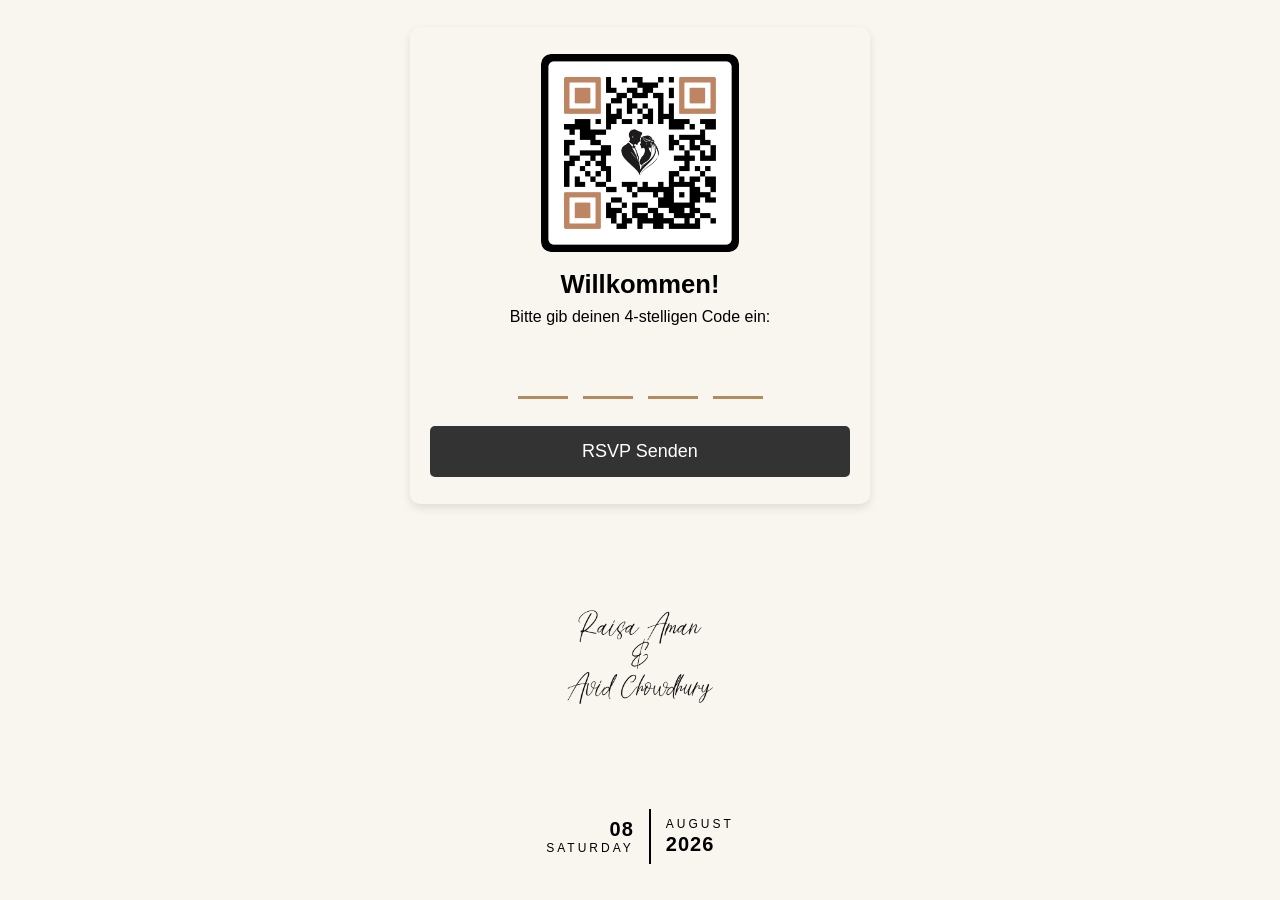
==== commit 6104a460: "Update print statement from 'Hello' to 'Goodbye'" ====
--- a/index.html
+++ b/index.html
@@ -52,8 +52,8 @@
 <div id="rsvp-section" class="hidden">
     
     <section class="snap-card" id="card-1">
+        <h2 id="welcome-title">Willkommen!</h2>
         <div class="card-content">
-            <h2 id="welcome-title">Willkommen!</h2>
             <p id="welcome-text">
                 Willkommen <span id="display-name"></span> zu unserer Hochzeit am 08. August 2026. 
                 Bitte nimm dir für diesen Tag frei und gib uns Bescheid bis zum 17. Mai.
@@ -837,4 +837,4 @@
     </script>
 
 </body>
-</html>+</html>
--- a/style.css
+++ b/style.css
@@ -17,7 +17,7 @@
     background-color: #f9f6f0; 
     
     /* 2. Die Blumen! WICHTIG: Prüfe, ob deine Dateien wirklich .png oder .jpg am Ende heißen! */
-    background-image: url('Blume1.png'), url('Blume3.png'), url('Blume2.png');
+    
     
     /* 3. Die Positionen (Oben links, unten rechts, unten links) */
     background-position: top left, bottom right, bottom left;
@@ -638,4 +638,4 @@
 .snap-card.is-visible .location-info {
     opacity: 1;
     transform: translateY(0);
-}+}
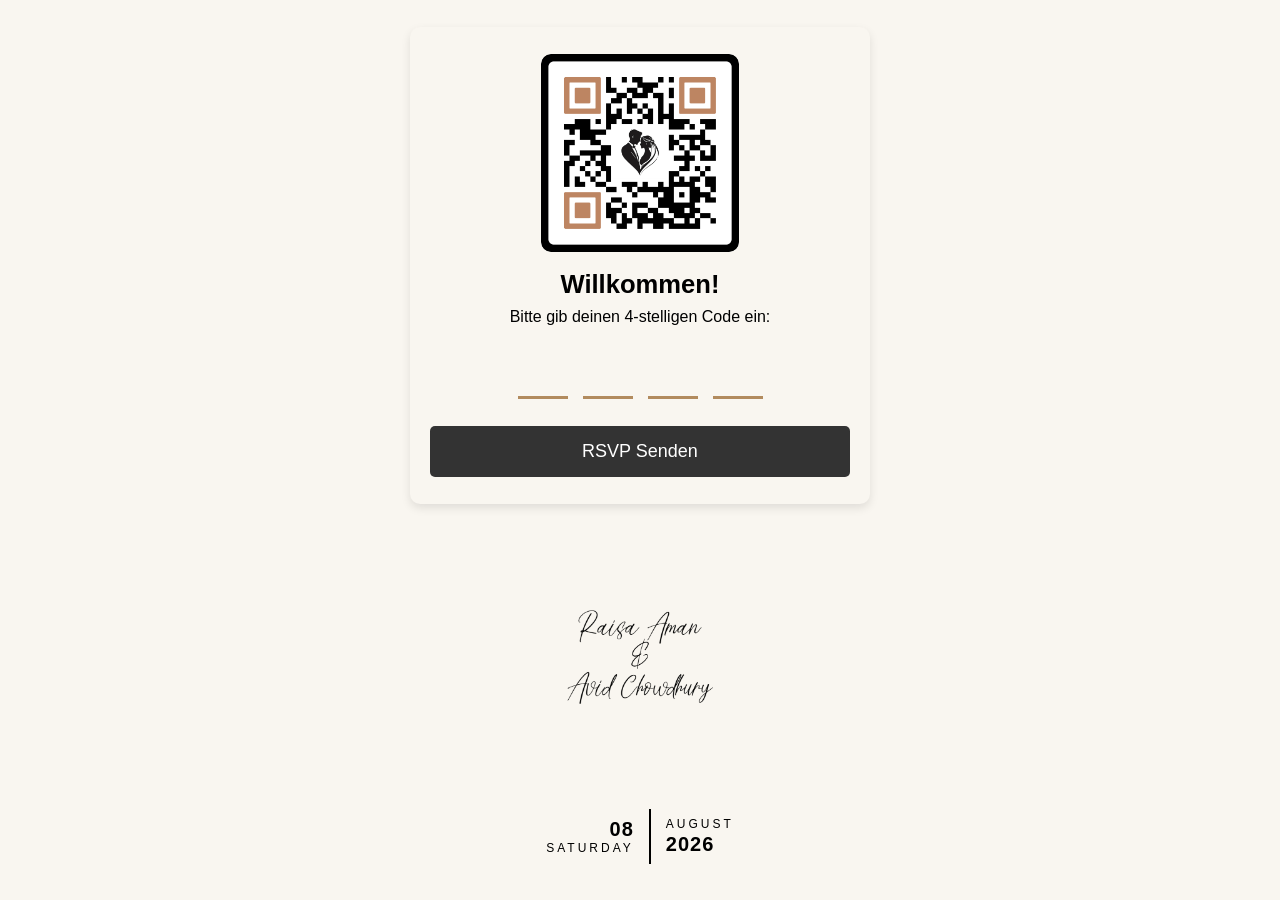
==== commit 690aea6b: "Update fmt.Println message from 'Hello' to 'Goodbye'" ====
--- a/index.html
+++ b/index.html
@@ -379,12 +379,16 @@
             btn2.innerHTML = iconPencil;
             btn2.disabled = false; // Stift aktiv
             row.classList.add('saved');
+            syncGuestsToFirebase(); 
+            loadDinnerCard(); 
         } else if (state === "editing") {
             inputFirst.disabled = false;
             inputLast.disabled = false;
             btn1.innerHTML = iconTrash; // Löschen bleibt möglich
             btn2.innerHTML = iconSaveDisk; // Kassette (Blau)
             row.classList.remove('saved'); 
+            syncGuestsToFirebase();
+            loadDinnerCard();
         }
     }
 
@@ -492,30 +496,39 @@
 
 function loadDinnerCard() {
     const container = document.getElementById('dinner-guests-container');
-    container.innerHTML = ""; // Vorher leeren
-
+    
+    // 1. Aktuelle Eingaben aus dem Dinner-Bereich kurz zwischenspeichern
+    const currentInputs = {};
+    const existingBlocks = container.querySelectorAll('.dinner-guest-block');
+    existingBlocks.forEach(block => {
+        const name = block.querySelector('.dinner-guest-name').innerText;
+        currentInputs[name] = {
+            allergies: block.querySelector('.dinner-allergies').value,
+            notes: block.querySelector('.dinner-notes').value
+        };
+    });
+
+    // 2. Container leeren
+    container.innerHTML = "";
+
+    // 3. Alle aktuell gespeicherten Gäste aus Karte 2 holen
     const guestRows = document.querySelectorAll('#guest-rows-container .guest-row.saved');
     
-    if (guestRows.length === 0) {
-        container.innerHTML = "<p style='color:#dc3545;'>Bitte trage zuerst deine Gäste unter 'Gäste Infos' (Karte 2) ein und speichere sie ab.</p>";
-        return;
-    }
-
     guestRows.forEach((row) => {
-        const firstName = row.querySelector('.input-first').value;
-        const lastName = row.querySelector('.input-last').value;
-        const fullName = `${firstName} ${lastName}`.trim();
-
-        // NEU: Schauen, ob für diesen Namen schon Daten existieren
-        const existingData = currentDinnerPrefs.find(d => d.name === fullName) || { allergies: "", notes: "" };
+        const firstName = row.querySelector('.input-first').value.trim();
+        const lastName = row.querySelector('.input-last').value.trim();
+        const fullName = `${firstName} ${lastName}`.trim() || "Unbekannter Gast";
+
+        // Schauen, ob wir für diesen Namen (oder diesen Index) schon Daten hatten
+        const savedData = currentInputs[fullName] || { allergies: "", notes: "" };
 
         const guestBlock = document.createElement('div');
         guestBlock.className = "dinner-guest-block";
         guestBlock.innerHTML = `
             <span class="dinner-guest-name">${fullName}</span>
             <div class="dinner-input-group">
-                <input type="text" class="dinner-allergies" placeholder="Allergien / Diät (z.B. Vegan)" value="${existingData.allergies}">
-                <input type="text" class="dinner-notes" placeholder="Anmerkung zum Essen" value="${existingData.notes}">
+                <input type="text" class="dinner-allergies" placeholder="Allergien / Diät" value="${savedData.allergies}">
+                <input type="text" class="dinner-notes" placeholder="Anmerkung" value="${savedData.notes}">
             </div>
         `;
         container.appendChild(guestBlock);
--- a/style.css
+++ b/style.css
@@ -83,7 +83,7 @@
             margin: 0 auto 2vh auto;
             display: block;
             border-radius: 10px;
-        }
+            background-color:#fdfdfd;        }
 
         h2 { margin: 1vh 0; font-size: 1.6em; }
         p { margin: 1vh 0; }
@@ -301,10 +301,11 @@
 /* --- DYNAMISCHE GÄSTE-REIHEN --- */
 .guest-row {
     display: flex;
-    gap: 5px; /* Abstand etwas verringert für mehr Platz */
-    align-items: center;
+    gap: 10px;
+    align-items: center;
+    margin-bottom: 20px; /* ERHÖHTER ABSTAND zwischen den Zeilen */
+    padding: 8px 5px;
     background: #fdfdfd;
-    padding: 8px 5px; /* Etwas kompakter */
     border-radius: 8px;
     border: 1px solid #eee;
 }
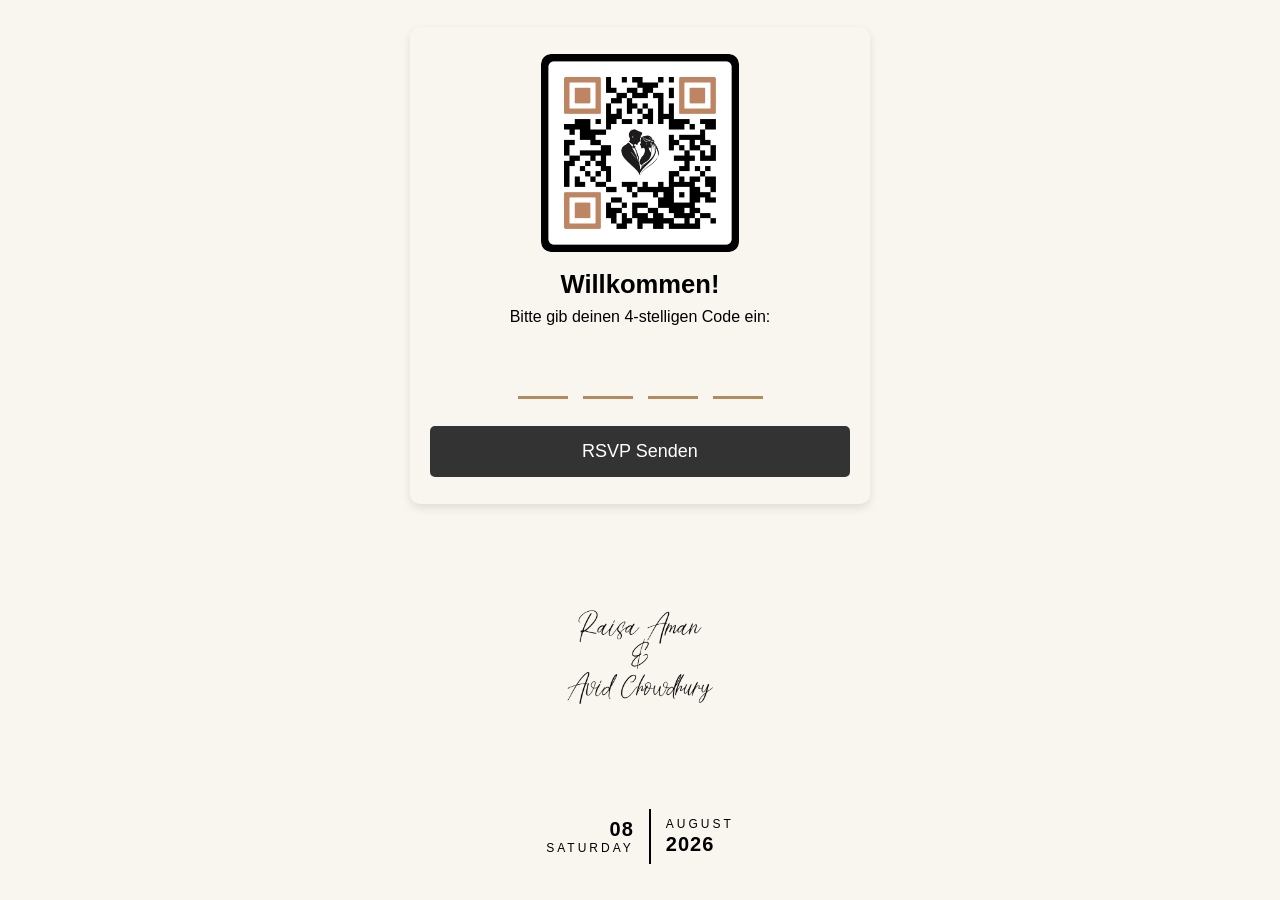
==== commit c9b34e04: "Add files via upload" ====
--- a/index.html
+++ b/index.html
@@ -52,8 +52,8 @@
 <div id="rsvp-section" class="hidden">
     
     <section class="snap-card" id="card-1">
-        <h2 id="welcome-title">Willkommen!</h2>
         <div class="card-content">
+            <h2 id="welcome-title">Willkommen!</h2>
             <p id="welcome-text">
                 Willkommen <span id="display-name"></span> zu unserer Hochzeit am 08. August 2026. 
                 Bitte nimm dir für diesen Tag frei und gib uns Bescheid bis zum 17. Mai.
@@ -65,7 +65,7 @@
         </div>
     </section>
 
-    <section class="snap-card" id="card-2">
+    <section class="snap-card locked-card" id="card-2">
     <h2>Gäste Infos</h2>
     <div class="card-content">
         <p id="guest-count-hint" style="font-size: 0.9em; color: #666; margin-bottom: 15px;"></p>
@@ -78,10 +78,14 @@
         </button>
 
         <p style="font-size: 0.8em; color: #999; margin-top: 20px;">Wische nach oben, wenn alle Gäste eingetragen sind ↓</p>
+
+        <button id="btn-save-all-guests" class="understood-btn-action" style="margin-top: 20px; background-color: #28a745; width: 100%;">
+                Gäste speichern & Weiter
+            </button>
     </div>
 </section>
 
-    <section class="snap-card" id="card-3">
+    <section class="snap-card locked-card" id="card-3">
         <h2>Dresscode</h2>
         <div class="card-content dresscode-content">
             <img src="Dresscode_V1.png" alt="Dresscode Details" class="dresscode-image">
@@ -90,7 +94,7 @@
         </div>
     </section>
 
-    <section class="snap-card" id="card-4">
+    <section class="snap-card locked-card" id="card-4">
         <h2>Dinner</h2>
         <div class="card-content">
             <p style="font-size: 0.9em; color: #666; margin-bottom: 15px;">
@@ -105,7 +109,7 @@
         </div>
     </section>
     
-    <section class="snap-card" id="card-5">
+    <section class="snap-card locked-card" id="card-5">
     <div class="carousel-container" id="carousel-area">
         <div class="carousel-wrapper" id="carousel-wrapper">
             <img src="Flonheim/Foto1.jpg" class="carousel-img">
@@ -129,7 +133,7 @@
     </div>
 </section>
 
-   <section class="snap-card" id="card-6">
+   <section class="snap-card locked-card" id="card-6">
     <h2>It's Party Time</h2>
     <div class="card-content">
         <p id="song-count-hint" style="font-size: 0.9em; color: #666; margin-bottom: 15px;"></p>
@@ -274,6 +278,22 @@
         // Aktualisieren, ob der Plus-Button noch angezeigt werden darf
         updateAddButtonVisibility();
         startAutoplay();
+
+        if (currentStatus === "attending") {
+            // Hat zugesagt -> Karte 2 offen
+            document.getElementById('card-2').classList.remove('locked-card');
+            
+            // Wenn schon Gäste gespeichert wurden -> Dresscode & Dinner offen
+            if (isMainSaved || guestsArray.length > 0) {
+                document.getElementById('card-3').classList.remove('locked-card');
+                document.getElementById('card-4').classList.remove('locked-card'); 
+            }
+            // Wenn schon Essenswünsche gespeichert wurden -> Location & Party offen
+            if (data.dinnerPreferences && data.dinnerPreferences.length > 0) {
+                document.getElementById('card-5').classList.remove('locked-card');
+                document.getElementById('card-6').classList.remove('locked-card');
+            }
+        }
 
     } else {
         document.getElementById('login-error').innerText = "Code ungültig. Bitte versuche es erneut.";
@@ -379,16 +399,12 @@
             btn2.innerHTML = iconPencil;
             btn2.disabled = false; // Stift aktiv
             row.classList.add('saved');
-            syncGuestsToFirebase(); 
-            loadDinnerCard(); 
         } else if (state === "editing") {
             inputFirst.disabled = false;
             inputLast.disabled = false;
             btn1.innerHTML = iconTrash; // Löschen bleibt möglich
             btn2.innerHTML = iconSaveDisk; // Kassette (Blau)
             row.classList.remove('saved'); 
-            syncGuestsToFirebase();
-            loadDinnerCard();
         }
     }
 
@@ -438,21 +454,65 @@
 
 // Zusage-Button
 document.getElementById('btn-accept').addEventListener('click', async () => {
-    // Wenn Status ausstehend ist -> Zusagen
     if (currentStatus !== "attending") {
         await updateDoc(doc(db, "invitations", currentCode), { status: "attending" });
         currentStatus = "attending";
-        updateButtonUI(currentStatus); // Button wird grün
-        scrollToCard('card-2'); // Scrollt zu Karte 2
+        updateButtonUI(currentStatus); 
+        
+        // NEU: Karte 2 freischalten und hinscrollen
+        document.getElementById('card-2').classList.remove('locked-card');
+        scrollToCard('card-2'); 
     } 
-    // Wenn bereits zugesagt -> Rücknahme abfragen
     else if (currentStatus === "attending") {
         if (confirm("Möchtest du deine Zusage wirklich zurücknehmen?")) {
             await updateDoc(doc(db, "invitations", currentCode), { status: "pending" });
             currentStatus = "pending";
-            updateButtonUI(currentStatus); // Button wird wieder weiß/grün
-        }
-    }
+            updateButtonUI(currentStatus); 
+            
+            // NEU: Alle unteren Karten wieder sperren
+            ['card-2', 'card-3', 'card-4', 'card-5', 'card-6'].forEach(id => {
+                document.getElementById(id).classList.add('locked-card');
+            });
+        }
+    }
+});
+
+// --- NEUER BUTTON: ALLE GÄSTE SPEICHERN & WEITER ---
+document.getElementById('btn-save-all-guests').addEventListener('click', async () => {
+    let hasErrors = false;
+    const unsavedRows = document.querySelectorAll('#guest-rows-container .guest-row:not(.saved)');
+    
+    // 1. Alle ungespeicherten Reihen automatisch "abhaken"
+    unsavedRows.forEach(row => {
+        const inputFirst = row.querySelector('.input-first');
+        const inputLast = row.querySelector('.input-last');
+        
+        if (inputFirst.value.trim() === "") {
+            hasErrors = true;
+            inputFirst.style.border = "2px solid #dc3545"; // Rot markieren bei Fehler
+        } else {
+            inputFirst.style.border = "1px solid #ccc";
+            row.classList.add('saved');
+            inputFirst.disabled = true;
+            inputLast.disabled = true;
+            row.querySelector('.btn-action-1').innerHTML = iconTrash; // Auf Mülleimer wechseln
+            row.querySelector('.btn-action-2').disabled = false; // Stift aktivieren
+        }
+    });
+
+    if (hasErrors) {
+        alert("Bitte trage für alle Gäste mindestens den Vornamen ein oder lösche leere Zeilen über das X.");
+        return;
+    }
+
+    // 2. In Firebase speichern und Folgekarten updaten
+    await syncGuestsToFirebase();
+    loadDinnerCard(); 
+    if(typeof updateMaxSongs === "function") updateMaxSongs(); // Falls du die Musik-Zählung hast
+
+    // 3. Karte 3 freischalten und scrollen
+    document.getElementById('card-3').classList.remove('locked-card');
+    scrollToCard('card-3');
 });
 
 // Absage-Button
@@ -488,7 +548,9 @@
 
 // --- BUTTON LOGIK DRESSCODE ---
 document.getElementById('understood-btn').addEventListener('click', () => {
-    loadDinnerCard(); // Namen laden, bevor gescrollt wird
+    // NEU: Karte 4 freischalten
+    document.getElementById('card-4').classList.remove('locked-card');
+    loadDinnerCard(); 
     scrollToCard('card-4');
 });
 
@@ -496,39 +558,30 @@
 
 function loadDinnerCard() {
     const container = document.getElementById('dinner-guests-container');
-    
-    // 1. Aktuelle Eingaben aus dem Dinner-Bereich kurz zwischenspeichern
-    const currentInputs = {};
-    const existingBlocks = container.querySelectorAll('.dinner-guest-block');
-    existingBlocks.forEach(block => {
-        const name = block.querySelector('.dinner-guest-name').innerText;
-        currentInputs[name] = {
-            allergies: block.querySelector('.dinner-allergies').value,
-            notes: block.querySelector('.dinner-notes').value
-        };
-    });
-
-    // 2. Container leeren
-    container.innerHTML = "";
-
-    // 3. Alle aktuell gespeicherten Gäste aus Karte 2 holen
+    container.innerHTML = ""; // Vorher leeren
+
     const guestRows = document.querySelectorAll('#guest-rows-container .guest-row.saved');
     
+    if (guestRows.length === 0) {
+        container.innerHTML = "<p style='color:#dc3545;'>Bitte trage zuerst deine Gäste unter 'Gäste Infos' (Karte 2) ein und speichere sie ab.</p>";
+        return;
+    }
+
     guestRows.forEach((row) => {
-        const firstName = row.querySelector('.input-first').value.trim();
-        const lastName = row.querySelector('.input-last').value.trim();
-        const fullName = `${firstName} ${lastName}`.trim() || "Unbekannter Gast";
-
-        // Schauen, ob wir für diesen Namen (oder diesen Index) schon Daten hatten
-        const savedData = currentInputs[fullName] || { allergies: "", notes: "" };
+        const firstName = row.querySelector('.input-first').value;
+        const lastName = row.querySelector('.input-last').value;
+        const fullName = `${firstName} ${lastName}`.trim();
+
+        // NEU: Schauen, ob für diesen Namen schon Daten existieren
+        const existingData = currentDinnerPrefs.find(d => d.name === fullName) || { allergies: "", notes: "" };
 
         const guestBlock = document.createElement('div');
         guestBlock.className = "dinner-guest-block";
         guestBlock.innerHTML = `
             <span class="dinner-guest-name">${fullName}</span>
             <div class="dinner-input-group">
-                <input type="text" class="dinner-allergies" placeholder="Allergien / Diät" value="${savedData.allergies}">
-                <input type="text" class="dinner-notes" placeholder="Anmerkung" value="${savedData.notes}">
+                <input type="text" class="dinner-allergies" placeholder="Allergien / Diät (z.B. Vegan)" value="${existingData.allergies}">
+                <input type="text" class="dinner-notes" placeholder="Anmerkung zum Essen" value="${existingData.notes}">
             </div>
         `;
         container.appendChild(guestBlock);
@@ -580,11 +633,16 @@
     const btn = document.getElementById('save-dinner-btn');
     const originalText = btn.innerText;
     btn.innerText = "Gespeichert!";
-    btn.style.backgroundColor = "#28a745"; // Kurz grün aufleuchten
+    btn.style.backgroundColor = "#28a745"; 
     
     setTimeout(() => {
         btn.innerText = originalText;
         btn.style.backgroundColor = "#333";
+        
+        // NEU: Location und Party Time freischalten
+        document.getElementById('card-5').classList.remove('locked-card');
+        document.getElementById('card-6').classList.remove('locked-card');
+        
         scrollToCard('card-5'); // Dann erst scrollen
     }, 800);
 });
@@ -850,4 +908,4 @@
     </script>
 
 </body>
-</html>
+</html>
--- a/style.css
+++ b/style.css
@@ -17,7 +17,7 @@
     background-color: #f9f6f0; 
     
     /* 2. Die Blumen! WICHTIG: Prüfe, ob deine Dateien wirklich .png oder .jpg am Ende heißen! */
-    
+    background-image: url('Blume1.png'), url('Blume3.png'), url('Blume2.png');
     
     /* 3. Die Positionen (Oben links, unten rechts, unten links) */
     background-position: top left, bottom right, bottom left;
@@ -83,7 +83,7 @@
             margin: 0 auto 2vh auto;
             display: block;
             border-radius: 10px;
-            background-color:#fdfdfd;        }
+        }
 
         h2 { margin: 1vh 0; font-size: 1.6em; }
         p { margin: 1vh 0; }
@@ -301,11 +301,10 @@
 /* --- DYNAMISCHE GÄSTE-REIHEN --- */
 .guest-row {
     display: flex;
-    gap: 10px;
-    align-items: center;
-    margin-bottom: 20px; /* ERHÖHTER ABSTAND zwischen den Zeilen */
-    padding: 8px 5px;
+    gap: 5px; /* Abstand etwas verringert für mehr Platz */
+    align-items: center;
     background: #fdfdfd;
+    padding: 8px 5px; /* Etwas kompakter */
     border-radius: 8px;
     border: 1px solid #eee;
 }
@@ -640,3 +639,8 @@
     opacity: 1;
     transform: translateY(0);
 }
+
+/* --- KARTEN SPERRE (LOCK SYSTEM) --- */
+.locked-card {
+    display: none !important;
+}
